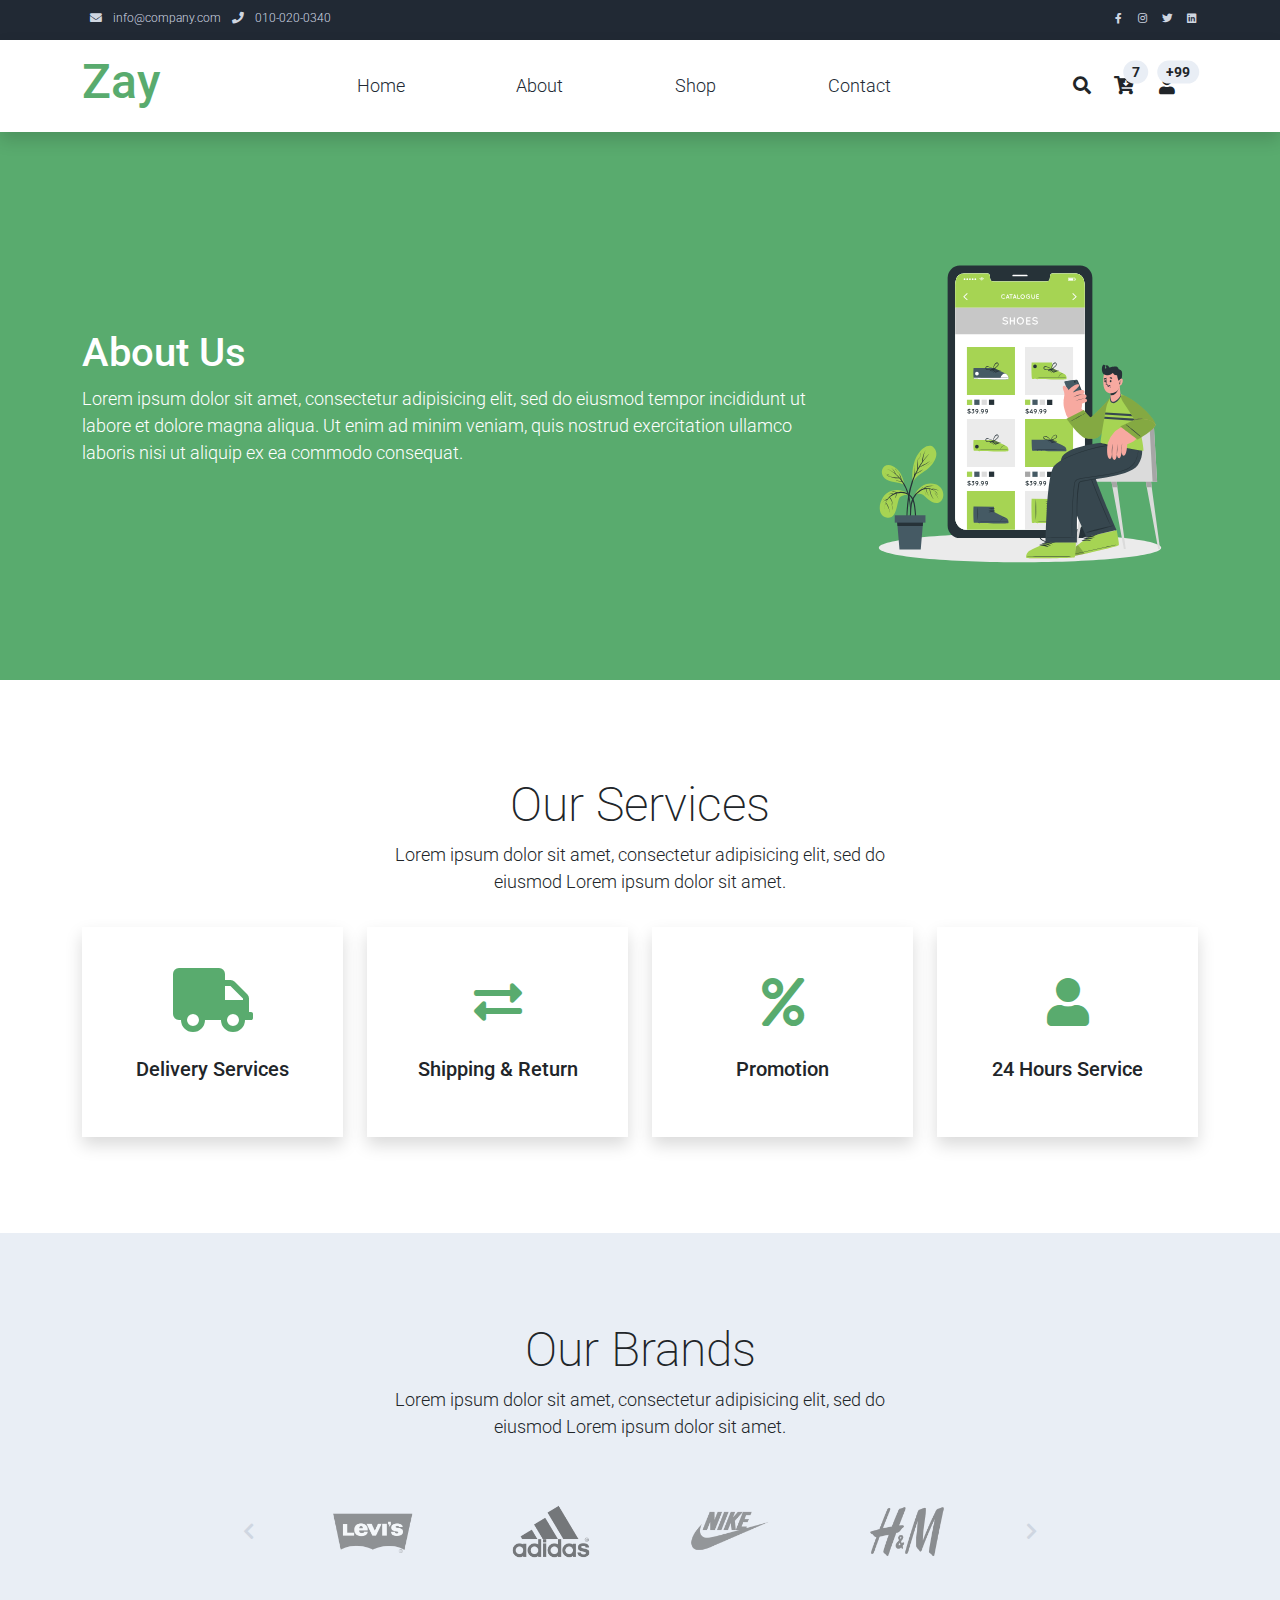
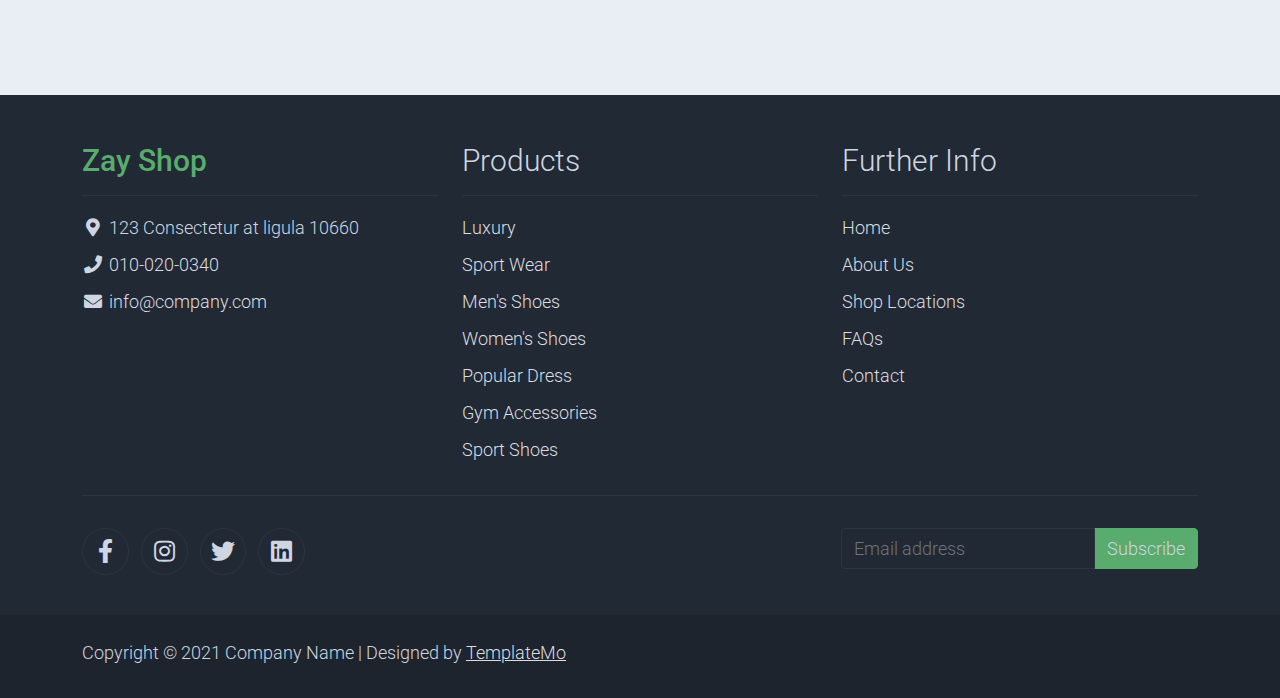
==== about.html @ 4dbbf6b9 "Subida del Template" ====
<!DOCTYPE html>
<html lang="en">

<head>
    <title>Zay Shop - About Page</title>
    <meta charset="utf-8">
    <meta name="viewport" content="width=device-width, initial-scale=1">

    <link rel="apple-touch-icon" href="assets/img/apple-icon.png">
    <link rel="shortcut icon" type="image/x-icon" href="assets/img/favicon.ico">

    <link rel="stylesheet" href="assets/css/bootstrap.min.css">
    <link rel="stylesheet" href="assets/css/templatemo.css">
    <link rel="stylesheet" href="assets/css/custom.css">

    <!-- Load fonts style after rendering the layout styles -->
    <link rel="stylesheet" href="https://fonts.googleapis.com/css2?family=Roboto:wght@100;200;300;400;500;700;900&display=swap">
    <link rel="stylesheet" href="assets/css/fontawesome.min.css">
<!--
    
TemplateMo 559 Zay Shop

https://templatemo.com/tm-559-zay-shop

-->
</head>

<body>
    <!-- Start Top Nav -->
    <nav class="navbar navbar-expand-lg bg-dark navbar-light d-none d-lg-block" id="templatemo_nav_top">
        <div class="container text-light">
            <div class="w-100 d-flex justify-content-between">
                <div>
                    <i class="fa fa-envelope mx-2"></i>
                    <a class="navbar-sm-brand text-light text-decoration-none" href="mailto:info@company.com">info@company.com</a>
                    <i class="fa fa-phone mx-2"></i>
                    <a class="navbar-sm-brand text-light text-decoration-none" href="tel:010-020-0340">010-020-0340</a>
                </div>
                <div>
                    <a class="text-light" href="https://fb.com/templatemo" target="_blank" rel="sponsored"><i class="fab fa-facebook-f fa-sm fa-fw me-2"></i></a>
                    <a class="text-light" href="https://www.instagram.com/" target="_blank"><i class="fab fa-instagram fa-sm fa-fw me-2"></i></a>
                    <a class="text-light" href="https://twitter.com/" target="_blank"><i class="fab fa-twitter fa-sm fa-fw me-2"></i></a>
                    <a class="text-light" href="https://www.linkedin.com/" target="_blank"><i class="fab fa-linkedin fa-sm fa-fw"></i></a>
                </div>
            </div>
        </div>
    </nav>
    <!-- Close Top Nav -->


    <!-- Header -->
    <nav class="navbar navbar-expand-lg navbar-light shadow">
        <div class="container d-flex justify-content-between align-items-center">

            <a class="navbar-brand text-success logo h1 align-self-center" href="index.html">
                Zay
            </a>

            <button class="navbar-toggler border-0" type="button" data-bs-toggle="collapse" data-bs-target="#templatemo_main_nav" aria-controls="navbarSupportedContent" aria-expanded="false" aria-label="Toggle navigation">
                <span class="navbar-toggler-icon"></span>
            </button>

            <div class="align-self-center collapse navbar-collapse flex-fill  d-lg-flex justify-content-lg-between" id="templatemo_main_nav">
                <div class="flex-fill">
                    <ul class="nav navbar-nav d-flex justify-content-between mx-lg-auto">
                        <li class="nav-item">
                            <a class="nav-link" href="index.html">Home</a>
                        </li>
                        <li class="nav-item">
                            <a class="nav-link" href="about.html">About</a>
                        </li>
                        <li class="nav-item">
                            <a class="nav-link" href="shop.html">Shop</a>
                        </li>
                        <li class="nav-item">
                            <a class="nav-link" href="contact.html">Contact</a>
                        </li>
                    </ul>
                </div>
                <div class="navbar align-self-center d-flex">
                    <div class="d-lg-none flex-sm-fill mt-3 mb-4 col-7 col-sm-auto pr-3">
                        <div class="input-group">
                            <input type="text" class="form-control" id="inputMobileSearch" placeholder="Search ...">
                            <div class="input-group-text">
                                <i class="fa fa-fw fa-search"></i>
                            </div>
                        </div>
                    </div>
                    <a class="nav-icon d-none d-lg-inline" href="#" data-bs-toggle="modal" data-bs-target="#templatemo_search">
                        <i class="fa fa-fw fa-search text-dark mr-2"></i>
                    </a>
                    <a class="nav-icon position-relative text-decoration-none" href="#">
                        <i class="fa fa-fw fa-cart-arrow-down text-dark mr-1"></i>
                        <span class="position-absolute top-0 left-100 translate-middle badge rounded-pill bg-light text-dark">7</span>
                    </a>
                    <a class="nav-icon position-relative text-decoration-none" href="#">
                        <i class="fa fa-fw fa-user text-dark mr-3"></i>
                        <span class="position-absolute top-0 left-100 translate-middle badge rounded-pill bg-light text-dark">+99</span>
                    </a>
                </div>
            </div>

        </div>
    </nav>
    <!-- Close Header -->

    <!-- Modal -->
    <div class="modal fade bg-white" id="templatemo_search" tabindex="-1" role="dialog" aria-labelledby="exampleModalLabel" aria-hidden="true">
        <div class="modal-dialog modal-lg" role="document">
            <div class="w-100 pt-1 mb-5 text-right">
                <button type="button" class="btn-close" data-bs-dismiss="modal" aria-label="Close"></button>
            </div>
            <form action="" method="get" class="modal-content modal-body border-0 p-0">
                <div class="input-group mb-2">
                    <input type="text" class="form-control" id="inputModalSearch" name="q" placeholder="Search ...">
                    <button type="submit" class="input-group-text bg-success text-light">
                        <i class="fa fa-fw fa-search text-white"></i>
                    </button>
                </div>
            </form>
        </div>
    </div>



    <section class="bg-success py-5">
        <div class="container">
            <div class="row align-items-center py-5">
                <div class="col-md-8 text-white">
                    <h1>About Us</h1>
                    <p>
                        Lorem ipsum dolor sit amet, consectetur adipisicing elit, sed do eiusmod
                        tempor incididunt ut labore et dolore magna aliqua. Ut enim ad minim veniam,
                        quis nostrud exercitation ullamco laboris nisi ut aliquip ex ea commodo consequat.
                    </p>
                </div>
                <div class="col-md-4">
                    <img src="assets/img/about-hero.svg" alt="About Hero">
                </div>
            </div>
        </div>
    </section>
    <!-- Close Banner -->

    <!-- Start Section -->
    <section class="container py-5">
        <div class="row text-center pt-5 pb-3">
            <div class="col-lg-6 m-auto">
                <h1 class="h1">Our Services</h1>
                <p>
                    Lorem ipsum dolor sit amet, consectetur adipisicing elit, sed do eiusmod
                    Lorem ipsum dolor sit amet.
                </p>
            </div>
        </div>
        <div class="row">

            <div class="col-md-6 col-lg-3 pb-5">
                <div class="h-100 py-5 services-icon-wap shadow">
                    <div class="h1 text-success text-center"><i class="fa fa-truck fa-lg"></i></div>
                    <h2 class="h5 mt-4 text-center">Delivery Services</h2>
                </div>
            </div>

            <div class="col-md-6 col-lg-3 pb-5">
                <div class="h-100 py-5 services-icon-wap shadow">
                    <div class="h1 text-success text-center"><i class="fas fa-exchange-alt"></i></div>
                    <h2 class="h5 mt-4 text-center">Shipping & Return</h2>
                </div>
            </div>

            <div class="col-md-6 col-lg-3 pb-5">
                <div class="h-100 py-5 services-icon-wap shadow">
                    <div class="h1 text-success text-center"><i class="fa fa-percent"></i></div>
                    <h2 class="h5 mt-4 text-center">Promotion</h2>
                </div>
            </div>

            <div class="col-md-6 col-lg-3 pb-5">
                <div class="h-100 py-5 services-icon-wap shadow">
                    <div class="h1 text-success text-center"><i class="fa fa-user"></i></div>
                    <h2 class="h5 mt-4 text-center">24 Hours Service</h2>
                </div>
            </div>
        </div>
    </section>
    <!-- End Section -->

    <!-- Start Brands -->
    <section class="bg-light py-5">
        <div class="container my-4">
            <div class="row text-center py-3">
                <div class="col-lg-6 m-auto">
                    <h1 class="h1">Our Brands</h1>
                    <p>
                        Lorem ipsum dolor sit amet, consectetur adipisicing elit, sed do eiusmod
                        Lorem ipsum dolor sit amet.
                    </p>
                </div>
                <div class="col-lg-9 m-auto tempaltemo-carousel">
                    <div class="row d-flex flex-row">
                        <!--Controls-->
                        <div class="col-1 align-self-center">
                            <a class="h1" href="#templatemo-slide-brand" role="button" data-bs-slide="prev">
                                <i class="text-light fas fa-chevron-left"></i>
                            </a>
                        </div>
                        <!--End Controls-->

                        <!--Carousel Wrapper-->
                        <div class="col">
                            <div class="carousel slide carousel-multi-item pt-2 pt-md-0" id="templatemo-slide-brand" data-bs-ride="carousel">
                                <!--Slides-->
                                <div class="carousel-inner product-links-wap" role="listbox">

                                    <!--First slide-->
                                    <div class="carousel-item active">
                                        <div class="row">
                                            <div class="col-3 p-md-5">
                                                <a href="#"><img class="img-fluid brand-img" src="assets/img/brand_01.png" alt="Brand Logo"></a>
                                            </div>
                                            <div class="col-3 p-md-5">
                                                <a href="#"><img class="img-fluid brand-img" src="assets/img/brand_02.png" alt="Brand Logo"></a>
                                            </div>
                                            <div class="col-3 p-md-5">
                                                <a href="#"><img class="img-fluid brand-img" src="assets/img/brand_03.png" alt="Brand Logo"></a>
                                            </div>
                                            <div class="col-3 p-md-5">
                                                <a href="#"><img class="img-fluid brand-img" src="assets/img/brand_04.png" alt="Brand Logo"></a>
                                            </div>
                                        </div>
                                    </div>
                                    <!--End First slide-->

                                    <!--Second slide-->
                                    <div class="carousel-item">
                                        <div class="row">
                                            <div class="col-3 p-md-5">
                                                <a href="#"><img class="img-fluid brand-img" src="assets/img/brand_01.png" alt="Brand Logo"></a>
                                            </div>
                                            <div class="col-3 p-md-5">
                                                <a href="#"><img class="img-fluid brand-img" src="assets/img/brand_02.png" alt="Brand Logo"></a>
                                            </div>
                                            <div class="col-3 p-md-5">
                                                <a href="#"><img class="img-fluid brand-img" src="assets/img/brand_03.png" alt="Brand Logo"></a>
                                            </div>
                                            <div class="col-3 p-md-5">
                                                <a href="#"><img class="img-fluid brand-img" src="assets/img/brand_04.png" alt="Brand Logo"></a>
                                            </div>
                                        </div>
                                    </div>
                                    <!--End Second slide-->

                                    <!--Third slide-->
                                    <div class="carousel-item">
                                        <div class="row">
                                            <div class="col-3 p-md-5">
                                                <a href="#"><img class="img-fluid brand-img" src="assets/img/brand_01.png" alt="Brand Logo"></a>
                                            </div>
                                            <div class="col-3 p-md-5">
                                                <a href="#"><img class="img-fluid brand-img" src="assets/img/brand_02.png" alt="Brand Logo"></a>
                                            </div>
                                            <div class="col-3 p-md-5">
                                                <a href="#"><img class="img-fluid brand-img" src="assets/img/brand_03.png" alt="Brand Logo"></a>
                                            </div>
                                            <div class="col-3 p-md-5">
                                                <a href="#"><img class="img-fluid brand-img" src="assets/img/brand_04.png" alt="Brand Logo"></a>
                                            </div>
                                        </div>
                                    </div>
                                    <!--End Third slide-->

                                </div>
                                <!--End Slides-->
                            </div>
                        </div>
                        <!--End Carousel Wrapper-->

                        <!--Controls-->
                        <div class="col-1 align-self-center">
                            <a class="h1" href="#templatemo-slide-brand" role="button" data-bs-slide="next">
                                <i class="text-light fas fa-chevron-right"></i>
                            </a>
                        </div>
                        <!--End Controls-->
                    </div>
                </div>
            </div>
        </div>
    </section>
    <!--End Brands-->


    <!-- Start Footer -->
    <footer class="bg-dark" id="tempaltemo_footer">
        <div class="container">
            <div class="row">

                <div class="col-md-4 pt-5">
                    <h2 class="h2 text-success border-bottom pb-3 border-light logo">Zay Shop</h2>
                    <ul class="list-unstyled text-light footer-link-list">
                        <li>
                            <i class="fas fa-map-marker-alt fa-fw"></i>
                            123 Consectetur at ligula 10660
                        </li>
                        <li>
                            <i class="fa fa-phone fa-fw"></i>
                            <a class="text-decoration-none" href="tel:010-020-0340">010-020-0340</a>
                        </li>
                        <li>
                            <i class="fa fa-envelope fa-fw"></i>
                            <a class="text-decoration-none" href="mailto:info@company.com">info@company.com</a>
                        </li>
                    </ul>
                </div>

                <div class="col-md-4 pt-5">
                    <h2 class="h2 text-light border-bottom pb-3 border-light">Products</h2>
                    <ul class="list-unstyled text-light footer-link-list">
                        <li><a class="text-decoration-none" href="#">Luxury</a></li>
                        <li><a class="text-decoration-none" href="#">Sport Wear</a></li>
                        <li><a class="text-decoration-none" href="#">Men's Shoes</a></li>
                        <li><a class="text-decoration-none" href="#">Women's Shoes</a></li>
                        <li><a class="text-decoration-none" href="#">Popular Dress</a></li>
                        <li><a class="text-decoration-none" href="#">Gym Accessories</a></li>
                        <li><a class="text-decoration-none" href="#">Sport Shoes</a></li>
                    </ul>
                </div>

                <div class="col-md-4 pt-5">
                    <h2 class="h2 text-light border-bottom pb-3 border-light">Further Info</h2>
                    <ul class="list-unstyled text-light footer-link-list">
                        <li><a class="text-decoration-none" href="#">Home</a></li>
                        <li><a class="text-decoration-none" href="#">About Us</a></li>
                        <li><a class="text-decoration-none" href="#">Shop Locations</a></li>
                        <li><a class="text-decoration-none" href="#">FAQs</a></li>
                        <li><a class="text-decoration-none" href="#">Contact</a></li>
                    </ul>
                </div>

            </div>

            <div class="row text-light mb-4">
                <div class="col-12 mb-3">
                    <div class="w-100 my-3 border-top border-light"></div>
                </div>
                <div class="col-auto me-auto">
                    <ul class="list-inline text-left footer-icons">
                        <li class="list-inline-item border border-light rounded-circle text-center">
                            <a rel="nofollow" class="text-light text-decoration-none" target="_blank" href="http://fb.com/templatemo"><i class="fab fa-facebook-f fa-lg fa-fw"></i></a>
                        </li>
                        <li class="list-inline-item border border-light rounded-circle text-center">
                            <a class="text-light text-decoration-none" target="_blank" href="https://www.instagram.com/"><i class="fab fa-instagram fa-lg fa-fw"></i></a>
                        </li>
                        <li class="list-inline-item border border-light rounded-circle text-center">
                            <a class="text-light text-decoration-none" target="_blank" href="https://twitter.com/"><i class="fab fa-twitter fa-lg fa-fw"></i></a>
                        </li>
                        <li class="list-inline-item border border-light rounded-circle text-center">
                            <a class="text-light text-decoration-none" target="_blank" href="https://www.linkedin.com/"><i class="fab fa-linkedin fa-lg fa-fw"></i></a>
                        </li>
                    </ul>
                </div>
                <div class="col-auto">
                    <label class="sr-only" for="subscribeEmail">Email address</label>
                    <div class="input-group mb-2">
                        <input type="text" class="form-control bg-dark border-light" id="subscribeEmail" placeholder="Email address">
                        <div class="input-group-text btn-success text-light">Subscribe</div>
                    </div>
                </div>
            </div>
        </div>

        <div class="w-100 bg-black py-3">
            <div class="container">
                <div class="row pt-2">
                    <div class="col-12">
                        <p class="text-left text-light">
                            Copyright &copy; 2021 Company Name 
                            | Designed by <a rel="sponsored" href="https://templatemo.com/page/1" target="_blank">TemplateMo</a>
                        </p>
                    </div>
                </div>
            </div>
        </div>

    </footer>
    <!-- End Footer -->

    <!-- Start Script -->
    <script src="assets/js/jquery-1.11.0.min.js"></script>
    <script src="assets/js/jquery-migrate-1.2.1.min.js"></script>
    <script src="assets/js/bootstrap.bundle.min.js"></script>
    <script src="assets/js/templatemo.js"></script>
    <script src="assets/js/custom.js"></script>
    <!-- End Script -->
</body>

</html>
---- assets/css/templatemo.css ----
/*

TemplateMo 559 Zay Shop

https://templatemo.com/tm-559-zay-shop

---------------------------------------------
Table of contents
------------------------------------------------
1. Typography
2. General
3. Nav
4. Hero Carousel
5. Accordion
6. Shop
7. Product
8. Carousel Hero
9. Carousel Brand
10. Services
11. Contact map
12. Footer
13. Small devices (landscape phones, 576px and up)
14. Medium devices (tablets, 768px and up)
15. Large devices (desktops, 992px and up)
16. Extra large devices (large desktops, 1200px and up)
--------------------------------------------- */




/* Typography */
body, ul, li, p, a, label, input, div {
  font-family: 'Roboto', sans-serif;
  font-size: 18px !important;
  font-weight: 300 !important;
}
.h1 {
  font-family: 'Roboto', sans-serif;
  font-size: 48px !important;
  font-weight: 200 !important;
}
.h2 {
  font-family: 'Roboto', sans-serif;
  font-size: 30px !important;
  font-weight: 300;
}
.h3 {
  font-family: 'Roboto', sans-serif;
  font-size: 22px !important;
}
/* General */
.logo { font-weight: 500 !important;}
.text-warning {  color: #ede861 !important;}
.text-muted { color: #bcbcbc !important;}
.text-success { color: #59ab6e !important;}
.text-light { color: #cfd6e1 !important;}
.bg-dark { background-color: #212934 !important;}
.bg-light { background-color: #e9eef5 !important;}
.bg-black { background-color: #1d242d !important;}
.bg-success { background-color: #59ab6e !important;}
.btn-success {
  background-color: #59ab6e !important;
  border-color: #56ae6c !important;
}
.pagination .page-link:hover {color: #000;}
.pagination .page-link:hover, .pagination .page-link.active {
  background-color: #69bb7e;
  color: #fff;
}
/* Nav */
#templatemo_nav_top { min-height: 40px;}
#templatemo_nav_top * { font-size: .9em !important;}
#templatemo_main_nav a { color: #212934;}
#templatemo_main_nav a:hover { color: #69bb7e;}
#templatemo_main_nav .navbar .nav-icon { margin-right: 20px;}

/* Hero Carousel */
#template-mo-zay-hero-carousel { background: #efefef !important;}
/* Accordion */
.templatemo-accordion a { color: #000;}
.templatemo-accordion a:hover { color: #333d4a;}
/* Shop */
.shop-top-menu a:hover { color: #69bb7e !important;}
/* Product */
.product-wap { box-shadow: 0px 5px 10px 0px rgba(0, 0, 0, 0.10);}
.product-wap .product-color-dot.color-dot-red { background:#f71515;}
.product-wap .product-color-dot.color-dot-blue { background:#6db4fe;}
.product-wap .product-color-dot.color-dot-black { background:#000000;}
.product-wap .product-color-dot.color-dot-light { background:#e0e0e0;}
.product-wap .product-color-dot.color-dot-green { background:#0bff7e;}
.card.product-wap .card .product-overlay {
  background: rgba(0,0,0,.2);
  visibility: hidden;
  opacity: 0;
  transition: .3s;
}
.card.product-wap:hover .card .product-overlay {
  visibility: visible;
  opacity: 1;
}
.card.product-wap a { color: #000;}
#carousel-related-product .slick-slide:focus { outline: none !important;}
#carousel-related-product .slick-dots li button:before {
  font-size: 15px;
  margin-top: 20px;
}
/* Brand */
.brand-img {
  filter: grayscale(100%);
  opacity: 0.5;
  transition: .5s;
}
.brand-img:hover {
  filter: grayscale(0%);
  opacity: 1;
}
/* Carousel Hero */
#template-mo-zay-hero-carousel .carousel-indicators li {
  margin-top: -50px;
  background-color: #59ab6e;
}
#template-mo-zay-hero-carousel .carousel-control-next i,
#template-mo-zay-hero-carousel .carousel-control-prev i {
  color: #59ab6e !important;
  font-size: 2.8em !important;
}
/* Carousel Brand */
.tempaltemo-carousel .h1 {
  font-size: .5em !important;
  color: #000 !important;
}
/* Services */
.services-icon-wap {transition: .3s;}
.services-icon-wap:hover, .services-icon-wap:hover i {color: #fff;}
.services-icon-wap:hover {background: #69bb7e;}
/* Contact map */
.leaflet-control a, .leaflet-control { font-size: 10px !important;}
.form-control { border: 1px solid #e8e8e8;}
/* Footer */
#tempaltemo_footer a { color: #dcdde1;}
#tempaltemo_footer a:hover { color: #68bb7d;}
#tempaltemo_footer ul.footer-link-list li { padding-top: 10px;}
#tempaltemo_footer ul.footer-icons li {
  width: 2.6em;
  height: 2.6em;
  line-height: 2.6em;
}
#tempaltemo_footer ul.footer-icons li:hover {
  background-color: #cfd6e1;
  transition: .5s;
}
#tempaltemo_footer ul.footer-icons li:hover i {
  color: #212934;
  transition: .5s;
}
#tempaltemo_footer .border-light { border-color: #2d343f !important;}
/*
// Extra small devices (portrait phones, less than 576px)
// No media query since this is the default in Bootstrap
*/
/* Small devices (landscape phones, 576px and up)*/
.product-wap .h3, .product-wap li, .product-wap i, .product-wap p {
  font-size: 12px !important;
}
.product-wap .product-color-dot {
  width: 6px;
  height: 6px;
}

@media (min-width: 576px) {
  .tempaltemo-carousel .h1 { font-size: 1em !important;}
}

/*// Medium devices (tablets, 768px and up)*/
@media (min-width: 768px) {
  #templatemo_main_nav .navbar-nav {max-width: 450px;}
 }

/* Large devices (desktops, 992px and up)*/
@media (min-width: 992px) {
  #templatemo_main_nav .navbar-nav {max-width: 550px;}
  #template-mo-zay-hero-carousel .carousel-item {min-height: 30rem !important;}
  .product-wap .h3, .product-wap li, .product-wap i, .product-wap p {font-size: 18px !important;}
  .product-wap .product-color-dot {
    width: 12px;
    height: 12px;
  }
}

/* Extra large devices (large desktops, 1200px and up)*/
@media (min-width: 1200px) {}
---- assets/css/custom.css ----
/*
Custom Css
*/
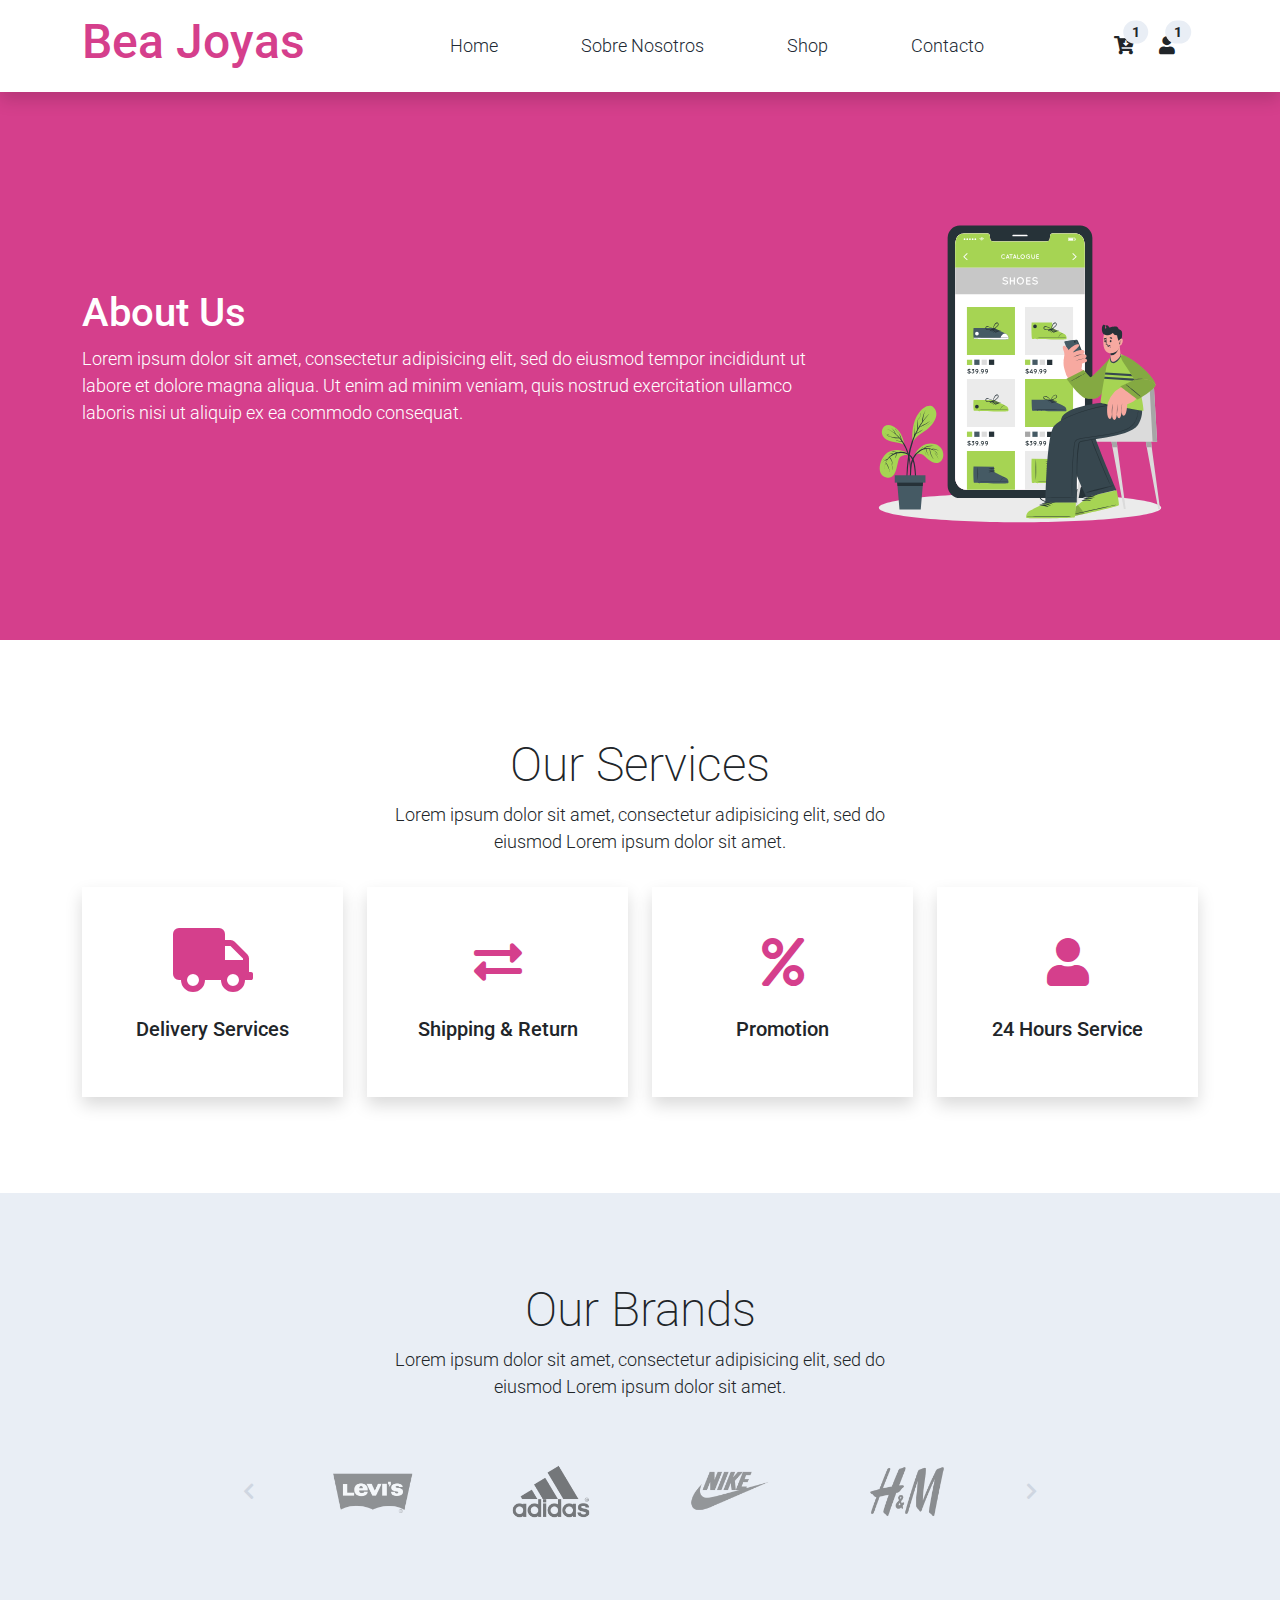
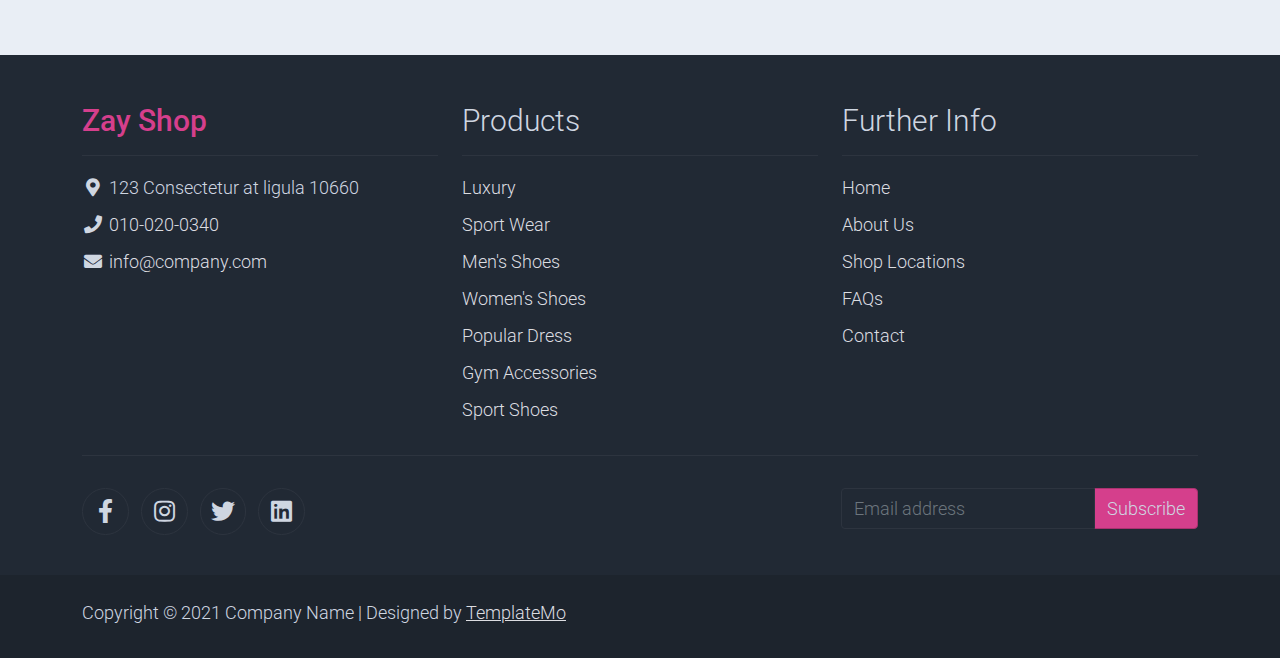
==== commit 96b81b2d: "Cambios de imagenes y nabvar" ====
--- a/about.html
+++ b/about.html
@@ -2,7 +2,7 @@
 <html lang="en">
 
 <head>
-    <title>Zay Shop - About Page</title>
+    <title>Bea Joyas - Sobre Nosotros</title>
     <meta charset="utf-8">
     <meta name="viewport" content="width=device-width, initial-scale=1">
 
@@ -26,34 +26,12 @@
 </head>
 
 <body>
-    <!-- Start Top Nav -->
-    <nav class="navbar navbar-expand-lg bg-dark navbar-light d-none d-lg-block" id="templatemo_nav_top">
-        <div class="container text-light">
-            <div class="w-100 d-flex justify-content-between">
-                <div>
-                    <i class="fa fa-envelope mx-2"></i>
-                    <a class="navbar-sm-brand text-light text-decoration-none" href="mailto:info@company.com">info@company.com</a>
-                    <i class="fa fa-phone mx-2"></i>
-                    <a class="navbar-sm-brand text-light text-decoration-none" href="tel:010-020-0340">010-020-0340</a>
-                </div>
-                <div>
-                    <a class="text-light" href="https://fb.com/templatemo" target="_blank" rel="sponsored"><i class="fab fa-facebook-f fa-sm fa-fw me-2"></i></a>
-                    <a class="text-light" href="https://www.instagram.com/" target="_blank"><i class="fab fa-instagram fa-sm fa-fw me-2"></i></a>
-                    <a class="text-light" href="https://twitter.com/" target="_blank"><i class="fab fa-twitter fa-sm fa-fw me-2"></i></a>
-                    <a class="text-light" href="https://www.linkedin.com/" target="_blank"><i class="fab fa-linkedin fa-sm fa-fw"></i></a>
-                </div>
-            </div>
-        </div>
-    </nav>
-    <!-- Close Top Nav -->
-
-
     <!-- Header -->
     <nav class="navbar navbar-expand-lg navbar-light shadow">
         <div class="container d-flex justify-content-between align-items-center">
 
             <a class="navbar-brand text-success logo h1 align-self-center" href="index.html">
-                Zay
+                Bea Joyas
             </a>
 
             <button class="navbar-toggler border-0" type="button" data-bs-toggle="collapse" data-bs-target="#templatemo_main_nav" aria-controls="navbarSupportedContent" aria-expanded="false" aria-label="Toggle navigation">
@@ -67,35 +45,35 @@
                             <a class="nav-link" href="index.html">Home</a>
                         </li>
                         <li class="nav-item">
-                            <a class="nav-link" href="about.html">About</a>
+                            <a class="nav-link" href="about.html">Sobre Nosotros</a>
                         </li>
                         <li class="nav-item">
                             <a class="nav-link" href="shop.html">Shop</a>
                         </li>
                         <li class="nav-item">
-                            <a class="nav-link" href="contact.html">Contact</a>
+                            <a class="nav-link" href="contact.html">Contacto</a>
                         </li>
                     </ul>
                 </div>
                 <div class="navbar align-self-center d-flex">
-                    <div class="d-lg-none flex-sm-fill mt-3 mb-4 col-7 col-sm-auto pr-3">
+                    <!-- <div class="d-lg-none flex-sm-fill mt-3 mb-4 col-7 col-sm-auto pr-3">
                         <div class="input-group">
                             <input type="text" class="form-control" id="inputMobileSearch" placeholder="Search ...">
                             <div class="input-group-text">
                                 <i class="fa fa-fw fa-search"></i>
                             </div>
                         </div>
-                    </div>
-                    <a class="nav-icon d-none d-lg-inline" href="#" data-bs-toggle="modal" data-bs-target="#templatemo_search">
+                    </div> -->
+                    <!-- <a class="nav-icon d-none d-lg-inline" href="#" data-bs-toggle="modal" data-bs-target="#templatemo_search">
                         <i class="fa fa-fw fa-search text-dark mr-2"></i>
-                    </a>
+                    </a> -->
                     <a class="nav-icon position-relative text-decoration-none" href="#">
                         <i class="fa fa-fw fa-cart-arrow-down text-dark mr-1"></i>
-                        <span class="position-absolute top-0 left-100 translate-middle badge rounded-pill bg-light text-dark">7</span>
+                        <span class="position-absolute top-0 left-100 translate-middle badge rounded-pill bg-light text-dark"> 1 </span>
                     </a>
                     <a class="nav-icon position-relative text-decoration-none" href="#">
                         <i class="fa fa-fw fa-user text-dark mr-3"></i>
-                        <span class="position-absolute top-0 left-100 translate-middle badge rounded-pill bg-light text-dark">+99</span>
+                        <span class="position-absolute top-0 left-100 translate-middle badge rounded-pill bg-light text-dark"> 1 </span>
                     </a>
                 </div>
             </div>
--- a/assets/css/templatemo.css
+++ b/assets/css/templatemo.css
@@ -52,26 +52,26 @@
 .logo { font-weight: 500 !important;}
 .text-warning {  color: #ede861 !important;}
 .text-muted { color: #bcbcbc !important;}
-.text-success { color: #59ab6e !important;}
+.text-success { color: #d53f8c !important;}
 .text-light { color: #cfd6e1 !important;}
 .bg-dark { background-color: #212934 !important;}
 .bg-light { background-color: #e9eef5 !important;}
 .bg-black { background-color: #1d242d !important;}
-.bg-success { background-color: #59ab6e !important;}
+.bg-success { background-color: #d53f8c !important;}
 .btn-success {
-  background-color: #59ab6e !important;
-  border-color: #56ae6c !important;
+  background-color: #d53f8c !important;
+  border-color: #AA3270 !important;
 }
 .pagination .page-link:hover {color: #000;}
 .pagination .page-link:hover, .pagination .page-link.active {
-  background-color: #69bb7e;
+  background-color: #DD65A3;
   color: #fff;
 }
 /* Nav */
 #templatemo_nav_top { min-height: 40px;}
 #templatemo_nav_top * { font-size: .9em !important;}
 #templatemo_main_nav a { color: #212934;}
-#templatemo_main_nav a:hover { color: #69bb7e;}
+#templatemo_main_nav a:hover { color: #DD65A3;}
 #templatemo_main_nav .navbar .nav-icon { margin-right: 20px;}
 
 /* Hero Carousel */
@@ -80,7 +80,7 @@
 .templatemo-accordion a { color: #000;}
 .templatemo-accordion a:hover { color: #333d4a;}
 /* Shop */
-.shop-top-menu a:hover { color: #69bb7e !important;}
+.shop-top-menu a:hover { color: #DD65A3 !important;}
 /* Product */
 .product-wap { box-shadow: 0px 5px 10px 0px rgba(0, 0, 0, 0.10);}
 .product-wap .product-color-dot.color-dot-red { background:#f71515;}
@@ -117,11 +117,11 @@
 /* Carousel Hero */
 #template-mo-zay-hero-carousel .carousel-indicators li {
   margin-top: -50px;
-  background-color: #59ab6e;
+  background-color: #d53f8c;
 }
 #template-mo-zay-hero-carousel .carousel-control-next i,
 #template-mo-zay-hero-carousel .carousel-control-prev i {
-  color: #59ab6e !important;
+  color: #d53f8c !important;
   font-size: 2.8em !important;
 }
 /* Carousel Brand */
@@ -132,13 +132,13 @@
 /* Services */
 .services-icon-wap {transition: .3s;}
 .services-icon-wap:hover, .services-icon-wap:hover i {color: #fff;}
-.services-icon-wap:hover {background: #69bb7e;}
+.services-icon-wap:hover {background: #DD65A3;}
 /* Contact map */
 .leaflet-control a, .leaflet-control { font-size: 10px !important;}
 .form-control { border: 1px solid #e8e8e8;}
 /* Footer */
 #tempaltemo_footer a { color: #dcdde1;}
-#tempaltemo_footer a:hover { color: #68bb7d;}
+#tempaltemo_footer a:hover { color: #AA3270;}
 #tempaltemo_footer ul.footer-link-list li { padding-top: 10px;}
 #tempaltemo_footer ul.footer-icons li {
   width: 2.6em;
@@ -174,7 +174,7 @@
 /*// Medium devices (tablets, 768px and up)*/
 @media (min-width: 768px) {
   #templatemo_main_nav .navbar-nav {max-width: 450px;}
- }
+}
 
 /* Large devices (desktops, 992px and up)*/
 @media (min-width: 992px) {
--- a/assets/css/custom.css
+++ b/assets/css/custom.css
@@ -1,3 +1,4 @@
 /*
 Custom Css
 */
+
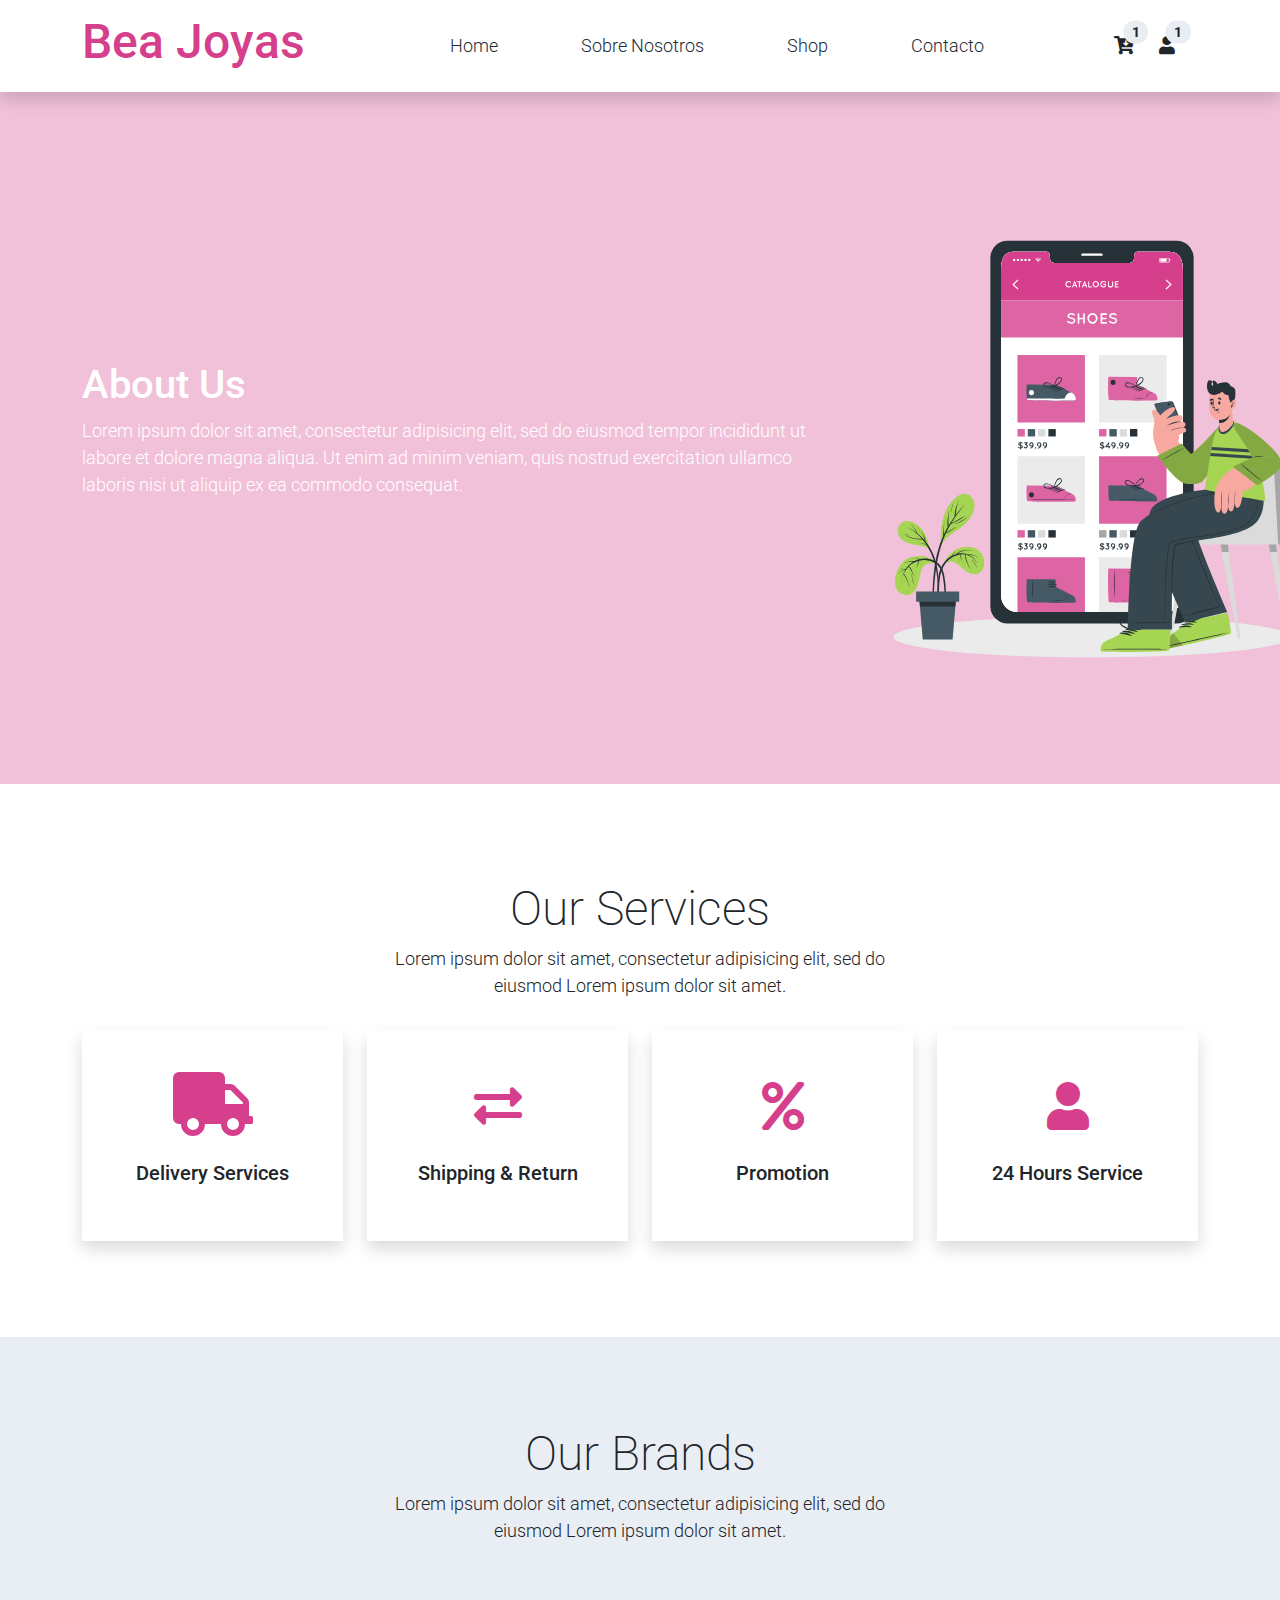
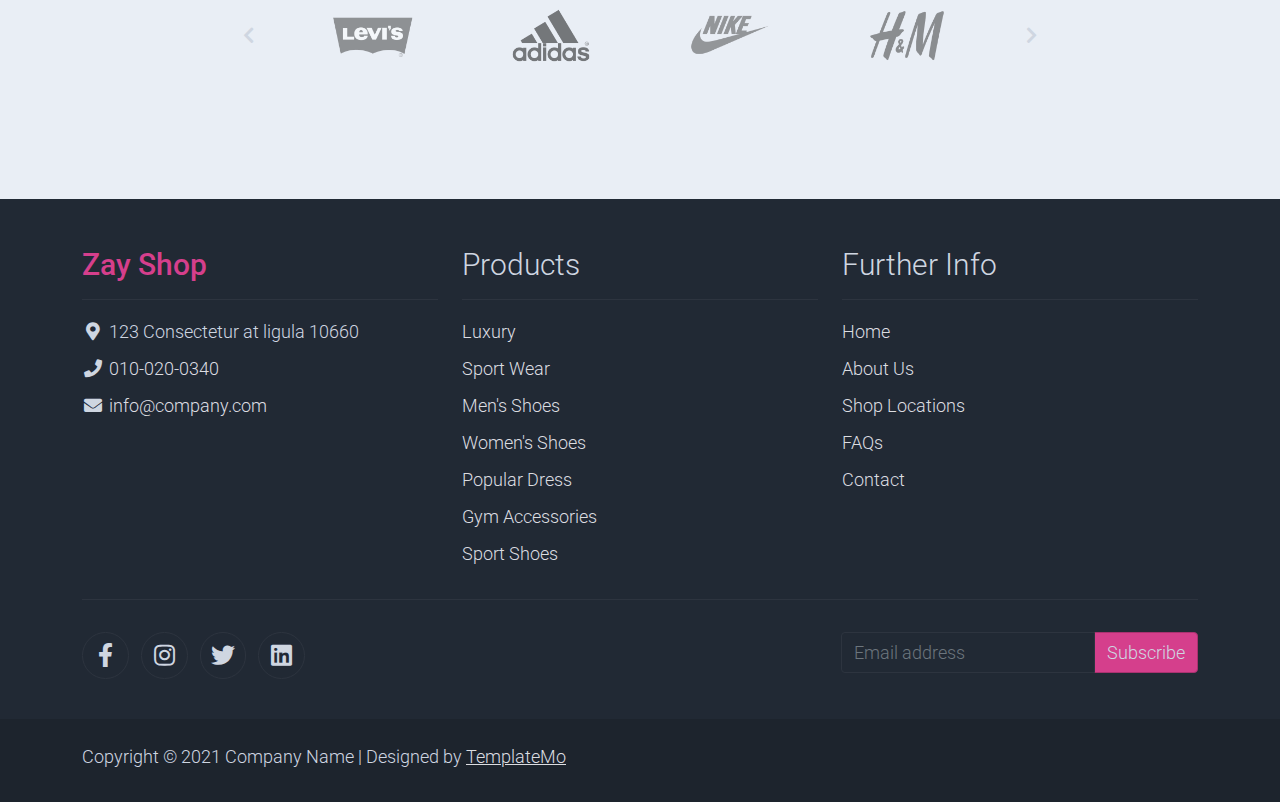
==== commit e1fe658e: "Cambio de algunas imagenes, logos y mapas" ====
--- a/about.html
+++ b/about.html
@@ -101,7 +101,7 @@
 
 
 
-    <section class="bg-success py-5">
+    <section class="bg-aboutus py-5">
         <div class="container">
             <div class="row align-items-center py-5">
                 <div class="col-md-8 text-white">
@@ -113,7 +113,7 @@
                     </p>
                 </div>
                 <div class="col-md-4">
-                    <img src="assets/img/about-hero.svg" alt="About Hero">
+                    <img src="assets/img/bea.svg" alt="About Bea">
                 </div>
             </div>
         </div>
--- a/assets/css/custom.css
+++ b/assets/css/custom.css
@@ -2,3 +2,6 @@
 Custom Css
 */
 
+.bg-aboutus{ 
+    background-color: #F1C1DA;
+}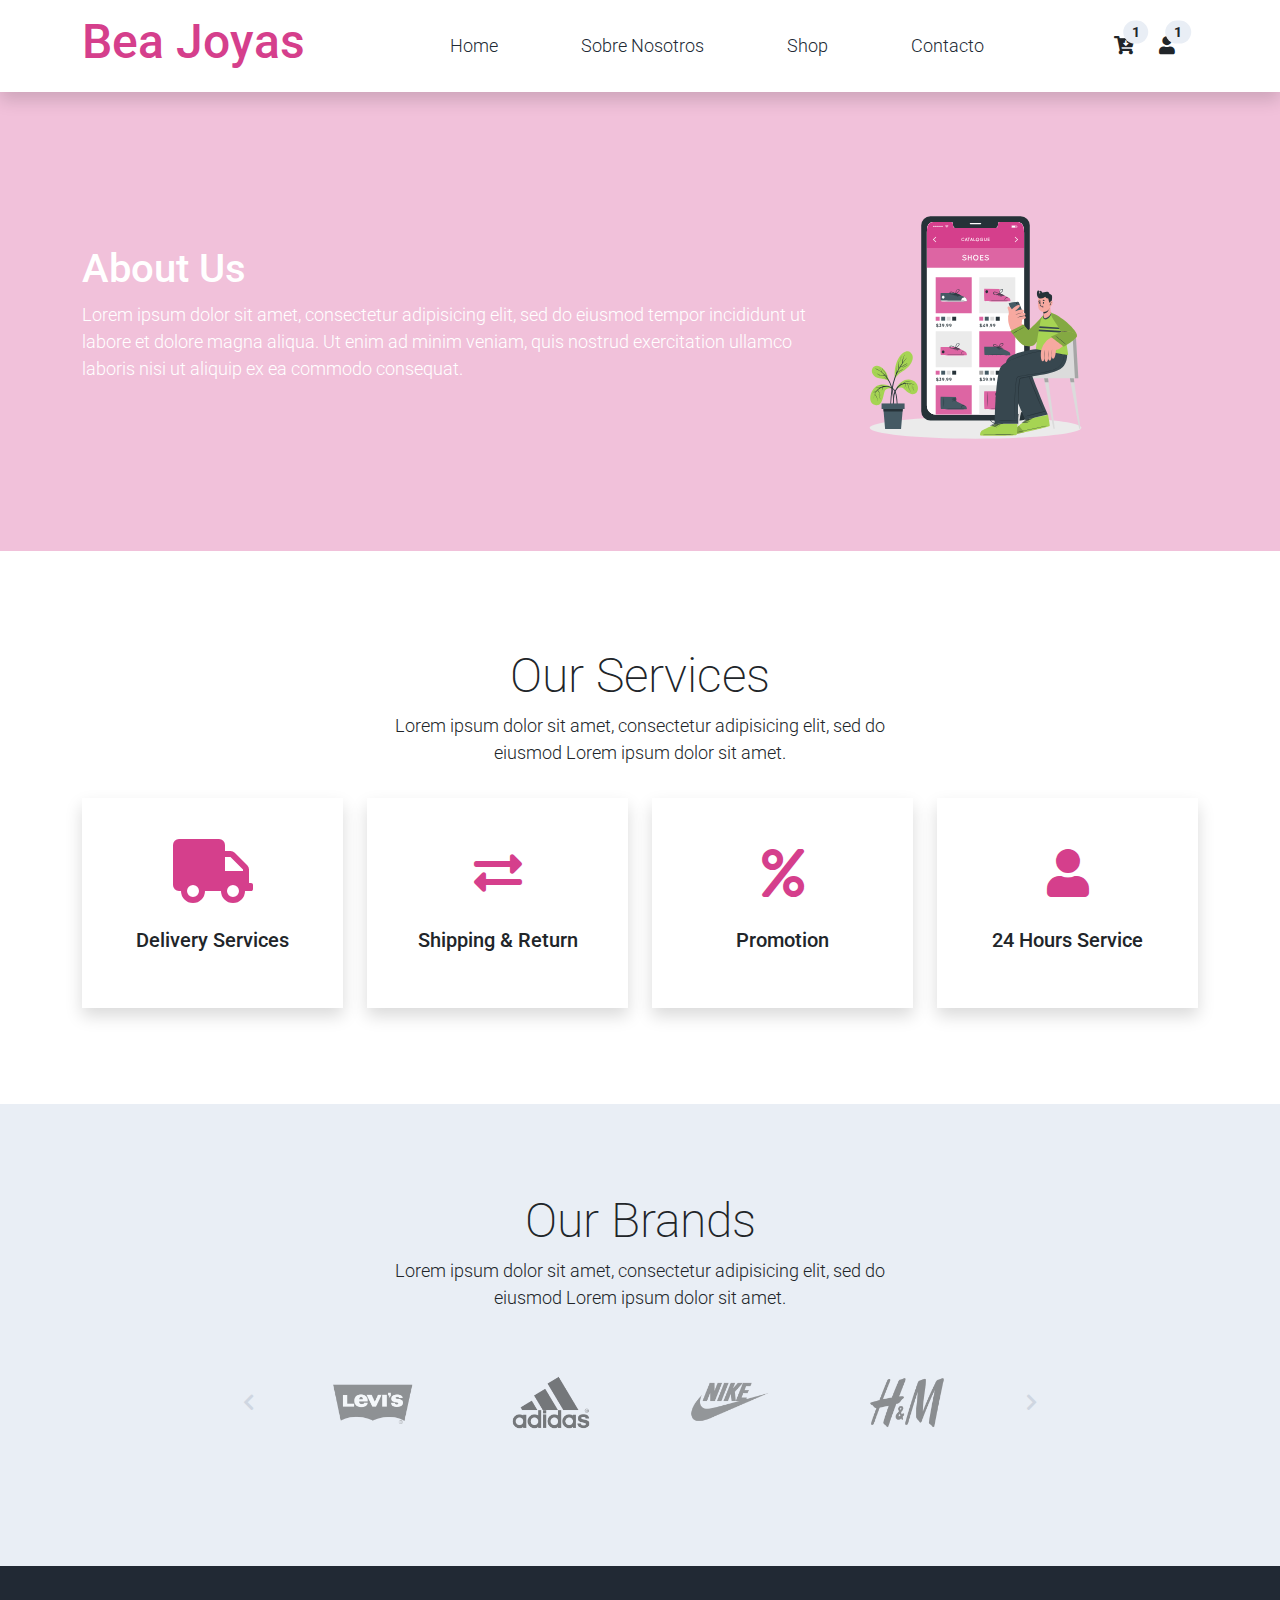
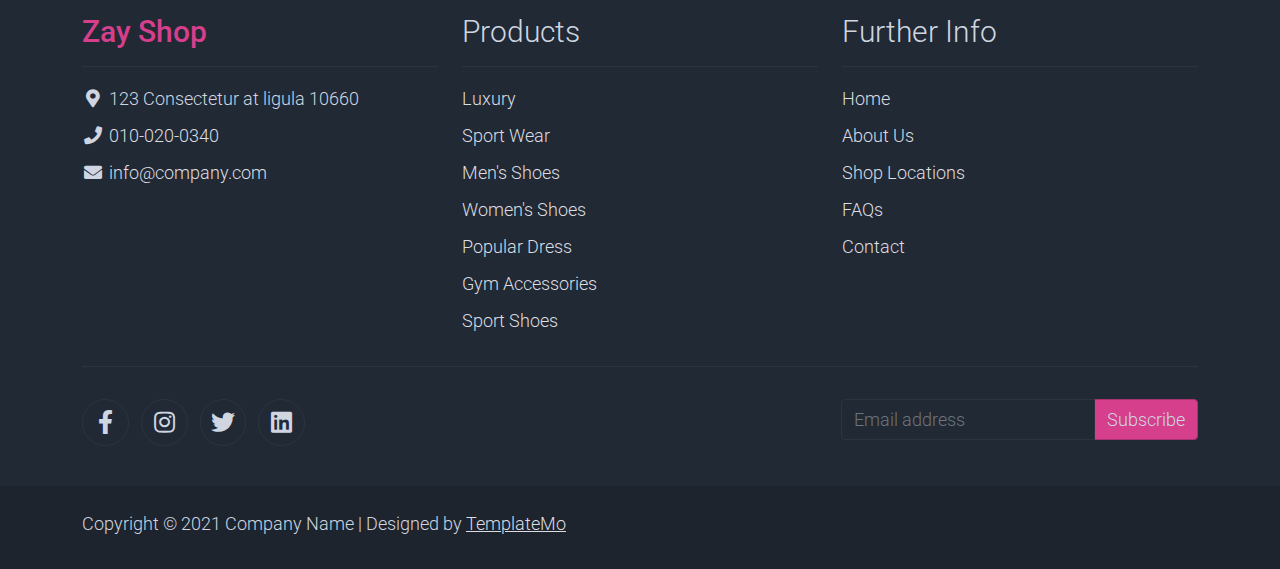
==== commit 064e39c7: "Cambio de imagenes y texto" ====
--- a/about.html
+++ b/about.html
@@ -113,7 +113,7 @@
                     </p>
                 </div>
                 <div class="col-md-4">
-                    <img src="assets/img/bea.svg" alt="About Bea">
+                    <img src="assets/img/bea.svg" alt="About Bea" height="75%" width="75%">
                 </div>
             </div>
         </div>
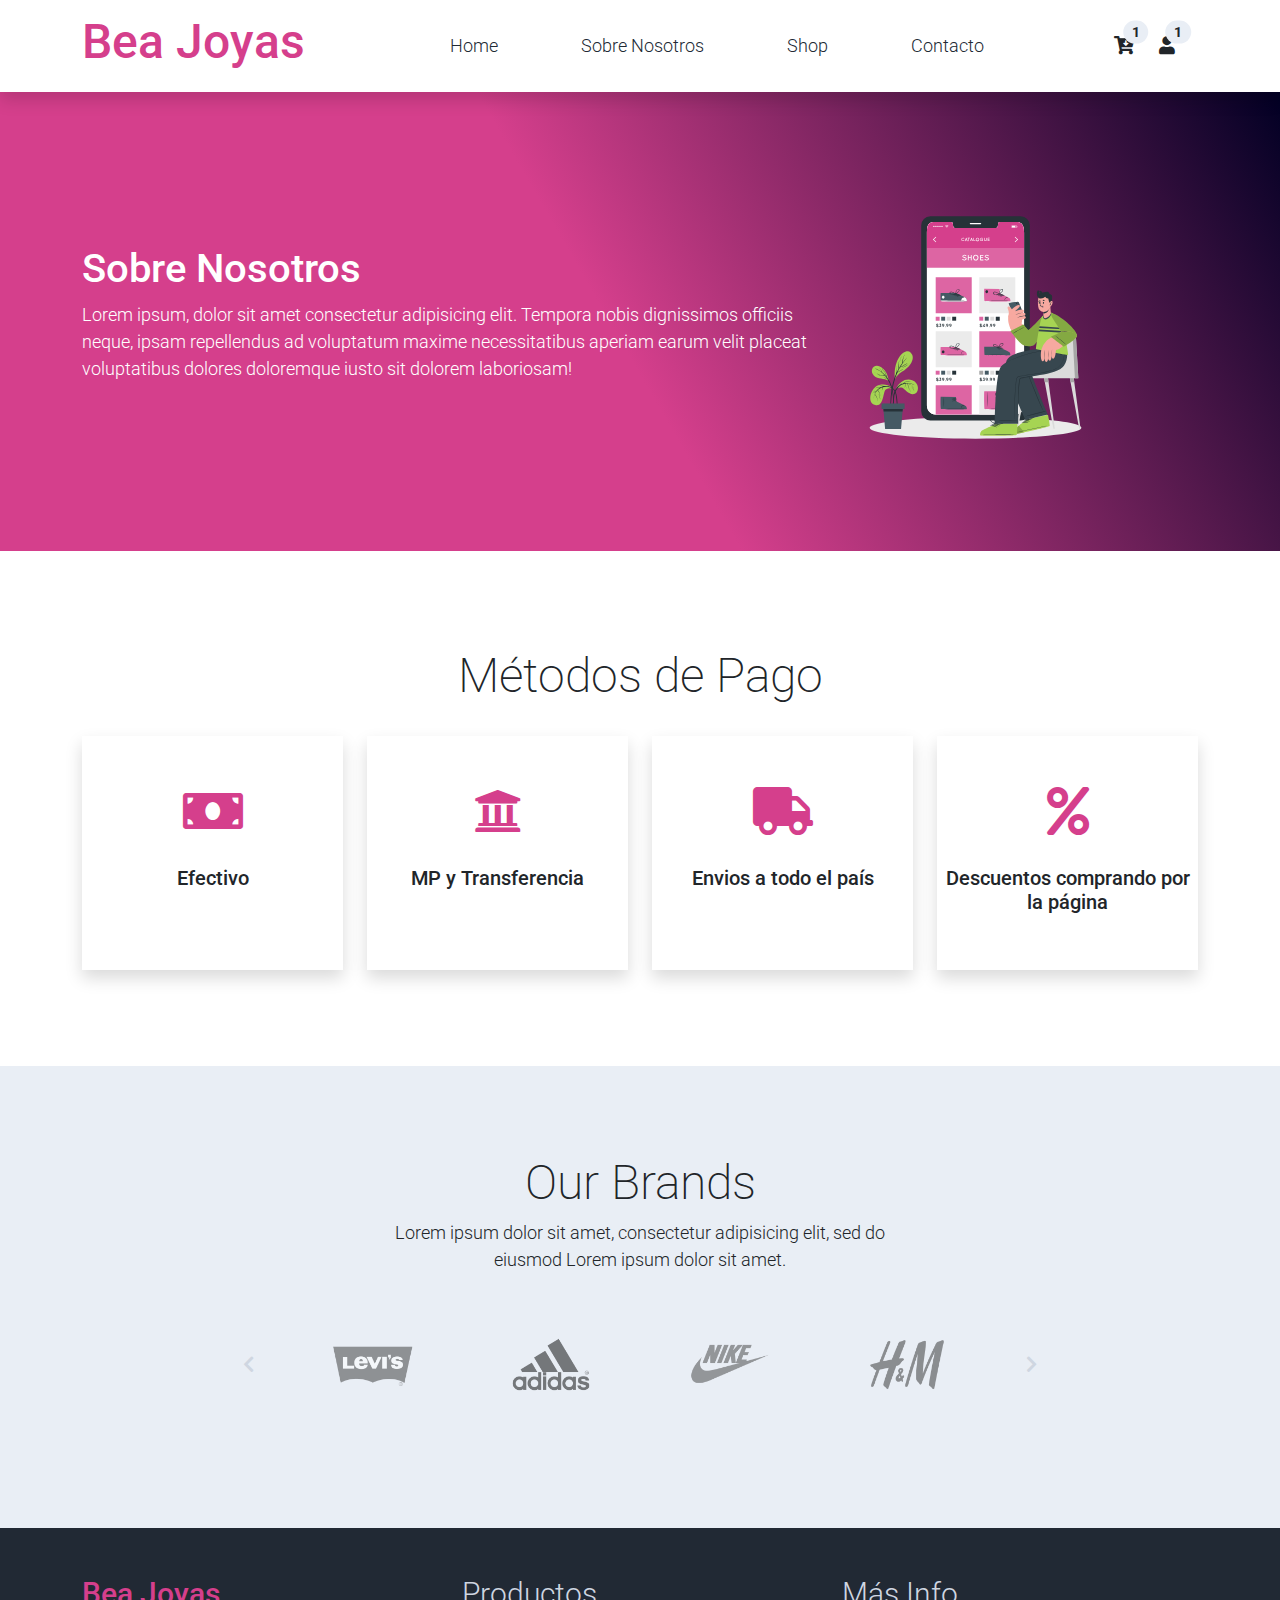
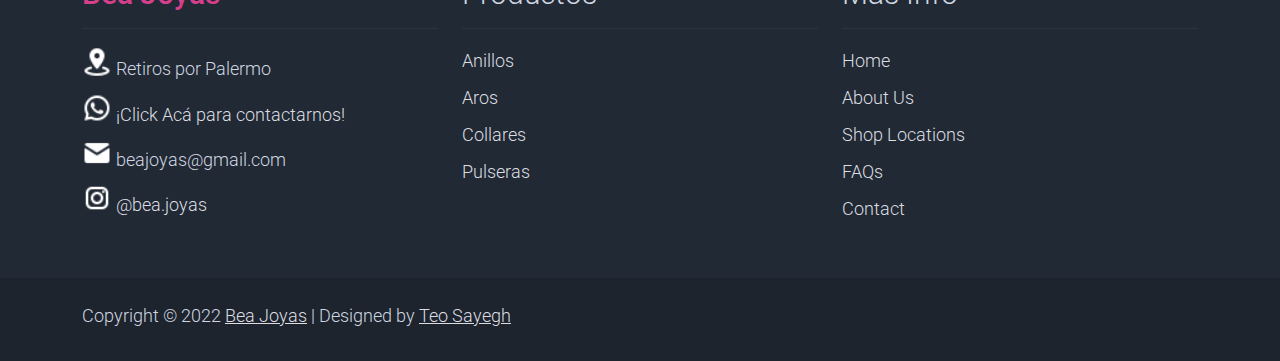
==== commit 265ef2ba: "Cambios en sobre nosotros y el readme" ====
--- a/about.html
+++ b/about.html
@@ -105,11 +105,9 @@
         <div class="container">
             <div class="row align-items-center py-5">
                 <div class="col-md-8 text-white">
-                    <h1>About Us</h1>
+                    <h1>Sobre Nosotros</h1>
                     <p>
-                        Lorem ipsum dolor sit amet, consectetur adipisicing elit, sed do eiusmod
-                        tempor incididunt ut labore et dolore magna aliqua. Ut enim ad minim veniam,
-                        quis nostrud exercitation ullamco laboris nisi ut aliquip ex ea commodo consequat.
+                        Lorem ipsum, dolor sit amet consectetur adipisicing elit. Tempora nobis dignissimos officiis neque, ipsam repellendus ad voluptatum maxime necessitatibus aperiam earum velit placeat voluptatibus dolores doloremque iusto sit dolorem laboriosam!
                     </p>
                 </div>
                 <div class="col-md-4">
@@ -124,10 +122,9 @@
     <section class="container py-5">
         <div class="row text-center pt-5 pb-3">
             <div class="col-lg-6 m-auto">
-                <h1 class="h1">Our Services</h1>
+                <h1 class="h1">Métodos de Pago</h1>
                 <p>
-                    Lorem ipsum dolor sit amet, consectetur adipisicing elit, sed do eiusmod
-                    Lorem ipsum dolor sit amet.
+                    
                 </p>
             </div>
         </div>
@@ -135,29 +132,29 @@
 
             <div class="col-md-6 col-lg-3 pb-5">
                 <div class="h-100 py-5 services-icon-wap shadow">
-                    <div class="h1 text-success text-center"><i class="fa fa-truck fa-lg"></i></div>
-                    <h2 class="h5 mt-4 text-center">Delivery Services</h2>
-                </div>
-            </div>
-
+                    <div class="h1 text-success text-center"><i class="fa fa-money-bill"></i></div>
+                    <h2 class="h5 mt-4 text-center">Efectivo</h2>
+                </div>
+            </div>
+            
             <div class="col-md-6 col-lg-3 pb-5">
                 <div class="h-100 py-5 services-icon-wap shadow">
-                    <div class="h1 text-success text-center"><i class="fas fa-exchange-alt"></i></div>
-                    <h2 class="h5 mt-4 text-center">Shipping & Return</h2>
+                    <div class="h1 text-success text-center"><i class="fa fa-building-columns"></i></div>
+                    <h2 class="h5 mt-4 text-center">MP y Transferencia</h2>
+                </div>
+            </div>
+
+            <div class="col-md-6 col-lg-3 pb-5">
+                <div class="h-100 py-5 services-icon-wap shadow">
+                    <div class="h1 text-success text-center"><i class="fa fa-truck"></i></i></div>
+                    <h2 class="h5 mt-4 text-center">Envios a todo el país</h2>
                 </div>
             </div>
 
             <div class="col-md-6 col-lg-3 pb-5">
                 <div class="h-100 py-5 services-icon-wap shadow">
                     <div class="h1 text-success text-center"><i class="fa fa-percent"></i></div>
-                    <h2 class="h5 mt-4 text-center">Promotion</h2>
-                </div>
-            </div>
-
-            <div class="col-md-6 col-lg-3 pb-5">
-                <div class="h-100 py-5 services-icon-wap shadow">
-                    <div class="h1 text-success text-center"><i class="fa fa-user"></i></div>
-                    <h2 class="h5 mt-4 text-center">24 Hours Service</h2>
+                    <h2 class="h5 mt-4 text-center">Descuentos comprando por la página</h2>
                 </div>
             </div>
         </div>
@@ -275,38 +272,39 @@
             <div class="row">
 
                 <div class="col-md-4 pt-5">
-                    <h2 class="h2 text-success border-bottom pb-3 border-light logo">Zay Shop</h2>
+                    <h2 class="h2 text-success border-bottom pb-3 border-light logo">Bea Joyas</h2>
                     <ul class="list-unstyled text-light footer-link-list">
                         <li>
-                            <i class="fas fa-map-marker-alt fa-fw"></i>
-                            123 Consectetur at ligula 10660
+                            <img class="fab fa-lg fa-fw" src="/assets/img/icons8-geo-cerca-24.png" alt="Geo icon">
+                            Retiros por Palermo
                         </li>
                         <li>
-                            <i class="fa fa-phone fa-fw"></i>
-                            <a class="text-decoration-none" href="tel:010-020-0340">010-020-0340</a>
+                            <img class="fab fa-lg fa-fw" src="/assets/img/icons8-whatsapp-24.png" alt="Whatsapp icon">
+                            <a class="text-decoration-none" href="https://wa.me/+5491157197864?text=¡Hola! Vi tu página y estoy interesada en tus productos" target="_blank">¡Click Acá para contactarnos!</a>
                         </li>
                         <li>
-                            <i class="fa fa-envelope fa-fw"></i>
-                            <a class="text-decoration-none" href="mailto:info@company.com">info@company.com</a>
+                            <img class="fab fa-lg fa-fw" src="/assets/img/icons8-correo-24.png" alt="Correo icon">
+                            beajoyas@gmail.com
+                        </li>
+                        <li>
+                            <img class="fab fa-lg fa-fw" src="/assets/img/icons8-instagram-24.png" alt="Instagram icon">
+                            <a class="text-decoration-none" href="https://www.instagram.com/bea.joyas/" target="_blank">@bea.joyas</a>
                         </li>
                     </ul>
                 </div>
 
                 <div class="col-md-4 pt-5">
-                    <h2 class="h2 text-light border-bottom pb-3 border-light">Products</h2>
+                    <h2 class="h2 text-light border-bottom pb-3 border-light">Productos</h2>
                     <ul class="list-unstyled text-light footer-link-list">
-                        <li><a class="text-decoration-none" href="#">Luxury</a></li>
-                        <li><a class="text-decoration-none" href="#">Sport Wear</a></li>
-                        <li><a class="text-decoration-none" href="#">Men's Shoes</a></li>
-                        <li><a class="text-decoration-none" href="#">Women's Shoes</a></li>
-                        <li><a class="text-decoration-none" href="#">Popular Dress</a></li>
-                        <li><a class="text-decoration-none" href="#">Gym Accessories</a></li>
-                        <li><a class="text-decoration-none" href="#">Sport Shoes</a></li>
+                        <li><a class="text-decoration-none" href="#">Anillos</a></li>
+                        <li><a class="text-decoration-none" href="#">Aros</a></li>
+                        <li><a class="text-decoration-none" href="#">Collares</a></li>
+                        <li><a class="text-decoration-none" href="#">Pulseras</a></li>
                     </ul>
                 </div>
 
                 <div class="col-md-4 pt-5">
-                    <h2 class="h2 text-light border-bottom pb-3 border-light">Further Info</h2>
+                    <h2 class="h2 text-light border-bottom pb-3 border-light">Más Info</h2>
                     <ul class="list-unstyled text-light footer-link-list">
                         <li><a class="text-decoration-none" href="#">Home</a></li>
                         <li><a class="text-decoration-none" href="#">About Us</a></li>
@@ -320,12 +318,12 @@
 
             <div class="row text-light mb-4">
                 <div class="col-12 mb-3">
-                    <div class="w-100 my-3 border-top border-light"></div>
-                </div>
-                <div class="col-auto me-auto">
+                    <!-- <div class="w-100 my-3 border-top border-light"></div> -->
+                </div>
+                <!-- <div class="col-auto me-auto">
                     <ul class="list-inline text-left footer-icons">
                         <li class="list-inline-item border border-light rounded-circle text-center">
-                            <a rel="nofollow" class="text-light text-decoration-none" target="_blank" href="http://fb.com/templatemo"><i class="fab fa-facebook-f fa-lg fa-fw"></i></a>
+                            <a class="text-light text-decoration-none" target="_blank" href="http://facebook.com/"><i class="fab fa-facebook-f fa-lg fa-fw"></i></a>
                         </li>
                         <li class="list-inline-item border border-light rounded-circle text-center">
                             <a class="text-light text-decoration-none" target="_blank" href="https://www.instagram.com/"><i class="fab fa-instagram fa-lg fa-fw"></i></a>
@@ -337,14 +335,14 @@
                             <a class="text-light text-decoration-none" target="_blank" href="https://www.linkedin.com/"><i class="fab fa-linkedin fa-lg fa-fw"></i></a>
                         </li>
                     </ul>
-                </div>
-                <div class="col-auto">
+                </div> -->
+                <!-- <div class="col-auto">
                     <label class="sr-only" for="subscribeEmail">Email address</label>
                     <div class="input-group mb-2">
                         <input type="text" class="form-control bg-dark border-light" id="subscribeEmail" placeholder="Email address">
                         <div class="input-group-text btn-success text-light">Subscribe</div>
                     </div>
-                </div>
+                </div> -->
             </div>
         </div>
 
@@ -353,8 +351,8 @@
                 <div class="row pt-2">
                     <div class="col-12">
                         <p class="text-left text-light">
-                            Copyright &copy; 2021 Company Name 
-                            | Designed by <a rel="sponsored" href="https://templatemo.com/page/1" target="_blank">TemplateMo</a>
+                            Copyright &copy; 2022 <a href="https://www.instagram.com/bea.joyas/" target="_blank">Bea Joyas</a>
+                            | Designed by <a href="https://github.com/teosayegh" target="_blank">Teo Sayegh</a>
                         </p>
                     </div>
                 </div>
--- a/assets/css/custom.css
+++ b/assets/css/custom.css
@@ -3,5 +3,13 @@
 */
 
 .bg-aboutus{ 
-    background-color: #F1C1DA;
-}+    background: rgb(213,63,140);
+    background: linear-gradient(60deg, rgba(213,63,140,1) 48%, rgba(2,0,36,1) 100%);
+}
+
+.fa-building-columns{
+    content: "\f19c"
+}
+.fa-building-columns::before{
+    content: "\f19c"
+} 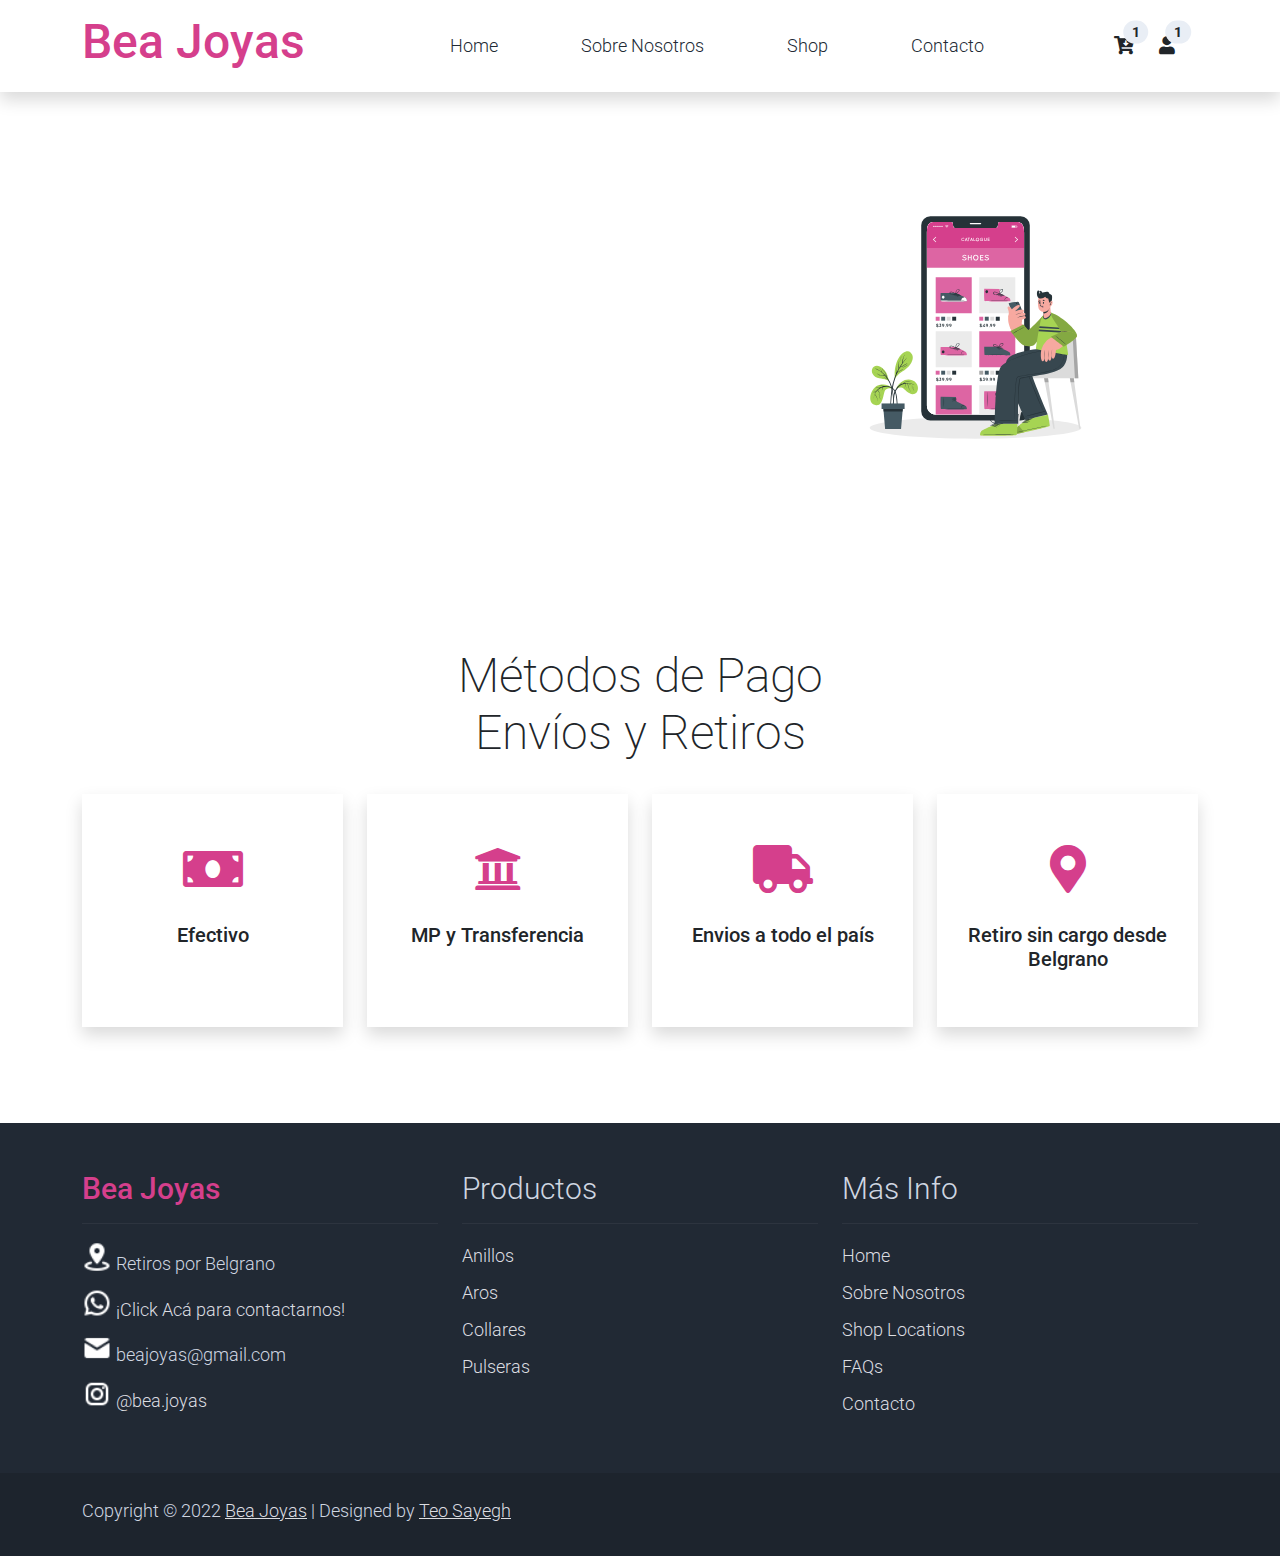
==== commit 53ca2fa1: "Cambios en index" ====
--- a/about.html
+++ b/about.html
@@ -122,7 +122,7 @@
     <section class="container py-5">
         <div class="row text-center pt-5 pb-3">
             <div class="col-lg-6 m-auto">
-                <h1 class="h1">Métodos de Pago</h1>
+                <h1 class="h1">Métodos de Pago <br> Envíos y Retiros</h1>
                 <p>
                     
                 </p>
@@ -153,8 +153,8 @@
 
             <div class="col-md-6 col-lg-3 pb-5">
                 <div class="h-100 py-5 services-icon-wap shadow">
-                    <div class="h1 text-success text-center"><i class="fa fa-percent"></i></div>
-                    <h2 class="h5 mt-4 text-center">Descuentos comprando por la página</h2>
+                    <div class="h1 text-success text-center"><i class="fa fa-location-dot"></i></div>
+                    <h2 class="h5 mt-4 text-center">Retiro sin cargo desde Belgrano</h2>
                 </div>
             </div>
         </div>
@@ -162,7 +162,7 @@
     <!-- End Section -->
 
     <!-- Start Brands -->
-    <section class="bg-light py-5">
+    <!-- <section class="bg-light py-5">
         <div class="container my-4">
             <div class="row text-center py-3">
                 <div class="col-lg-6 m-auto">
@@ -173,23 +173,23 @@
                     </p>
                 </div>
                 <div class="col-lg-9 m-auto tempaltemo-carousel">
-                    <div class="row d-flex flex-row">
+                    <div class="row d-flex flex-row"> -->
                         <!--Controls-->
-                        <div class="col-1 align-self-center">
+                        <!-- <div class="col-1 align-self-center">
                             <a class="h1" href="#templatemo-slide-brand" role="button" data-bs-slide="prev">
                                 <i class="text-light fas fa-chevron-left"></i>
                             </a>
-                        </div>
+                        </div> -->
                         <!--End Controls-->
 
                         <!--Carousel Wrapper-->
-                        <div class="col">
-                            <div class="carousel slide carousel-multi-item pt-2 pt-md-0" id="templatemo-slide-brand" data-bs-ride="carousel">
+                        <!-- <div class="col">
+                            <div class="carousel slide carousel-multi-item pt-2 pt-md-0" id="templatemo-slide-brand" data-bs-ride="carousel"> -->
                                 <!--Slides-->
-                                <div class="carousel-inner product-links-wap" role="listbox">
+                               <!--  <div class="carousel-inner product-links-wap" role="listbox"> -->
 
                                     <!--First slide-->
-                                    <div class="carousel-item active">
+                                    <!-- <div class="carousel-item active">
                                         <div class="row">
                                             <div class="col-3 p-md-5">
                                                 <a href="#"><img class="img-fluid brand-img" src="assets/img/brand_01.png" alt="Brand Logo"></a>
@@ -204,11 +204,11 @@
                                                 <a href="#"><img class="img-fluid brand-img" src="assets/img/brand_04.png" alt="Brand Logo"></a>
                                             </div>
                                         </div>
-                                    </div>
+                                    </div> -->
                                     <!--End First slide-->
 
                                     <!--Second slide-->
-                                    <div class="carousel-item">
+                                    <!-- <div class="carousel-item">
                                         <div class="row">
                                             <div class="col-3 p-md-5">
                                                 <a href="#"><img class="img-fluid brand-img" src="assets/img/brand_01.png" alt="Brand Logo"></a>
@@ -223,11 +223,11 @@
                                                 <a href="#"><img class="img-fluid brand-img" src="assets/img/brand_04.png" alt="Brand Logo"></a>
                                             </div>
                                         </div>
-                                    </div>
+                                    </div> -->
                                     <!--End Second slide-->
 
                                     <!--Third slide-->
-                                    <div class="carousel-item">
+                                    <!-- <div class="carousel-item">
                                         <div class="row">
                                             <div class="col-3 p-md-5">
                                                 <a href="#"><img class="img-fluid brand-img" src="assets/img/brand_01.png" alt="Brand Logo"></a>
@@ -242,21 +242,21 @@
                                                 <a href="#"><img class="img-fluid brand-img" src="assets/img/brand_04.png" alt="Brand Logo"></a>
                                             </div>
                                         </div>
-                                    </div>
+                                    </div> -->
                                     <!--End Third slide-->
 
-                                </div>
+                                <!-- </div> -->
                                 <!--End Slides-->
-                            </div>
-                        </div>
+                           <!--  </div>
+                        </div> -->
                         <!--End Carousel Wrapper-->
 
                         <!--Controls-->
-                        <div class="col-1 align-self-center">
+                        <!-- <div class="col-1 align-self-center">
                             <a class="h1" href="#templatemo-slide-brand" role="button" data-bs-slide="next">
                                 <i class="text-light fas fa-chevron-right"></i>
                             </a>
-                        </div>
+                        </div> -->
                         <!--End Controls-->
                     </div>
                 </div>
@@ -276,7 +276,7 @@
                     <ul class="list-unstyled text-light footer-link-list">
                         <li>
                             <img class="fab fa-lg fa-fw" src="/assets/img/icons8-geo-cerca-24.png" alt="Geo icon">
-                            Retiros por Palermo
+                            Retiros por Belgrano
                         </li>
                         <li>
                             <img class="fab fa-lg fa-fw" src="/assets/img/icons8-whatsapp-24.png" alt="Whatsapp icon">
@@ -306,11 +306,11 @@
                 <div class="col-md-4 pt-5">
                     <h2 class="h2 text-light border-bottom pb-3 border-light">Más Info</h2>
                     <ul class="list-unstyled text-light footer-link-list">
-                        <li><a class="text-decoration-none" href="#">Home</a></li>
-                        <li><a class="text-decoration-none" href="#">About Us</a></li>
+                        <li><a class="text-decoration-none" href="index.html">Home</a></li>
+                        <li><a class="text-decoration-none" href="about.html">Sobre Nosotros</a></li>
                         <li><a class="text-decoration-none" href="#">Shop Locations</a></li>
                         <li><a class="text-decoration-none" href="#">FAQs</a></li>
-                        <li><a class="text-decoration-none" href="#">Contact</a></li>
+                        <li><a class="text-decoration-none" href="contact.html">Contacto</a></li>
                     </ul>
                 </div>
 
--- a/assets/css/custom.css
+++ b/assets/css/custom.css
@@ -1,15 +1,21 @@
-/*
-Custom Css
-*/
+/* Custom Css */
 
-.bg-aboutus{ 
-    background: rgb(213,63,140);
-    background: linear-gradient(60deg, rgba(213,63,140,1) 48%, rgba(2,0,36,1) 100%);
+/* ICONS */
+
+.fa-building-columns {
+    content: "\f19c"
 }
 
-.fa-building-columns{
+.fa-building-columns::before {
     content: "\f19c"
 }
-.fa-building-columns::before{
-    content: "\f19c"
-} +
+.fa-location-dot {
+    content: "\f3c5"
+}
+
+.fa-location-dot::before {
+    content: "\f3c5"
+}
+
+/* END ICONS */
